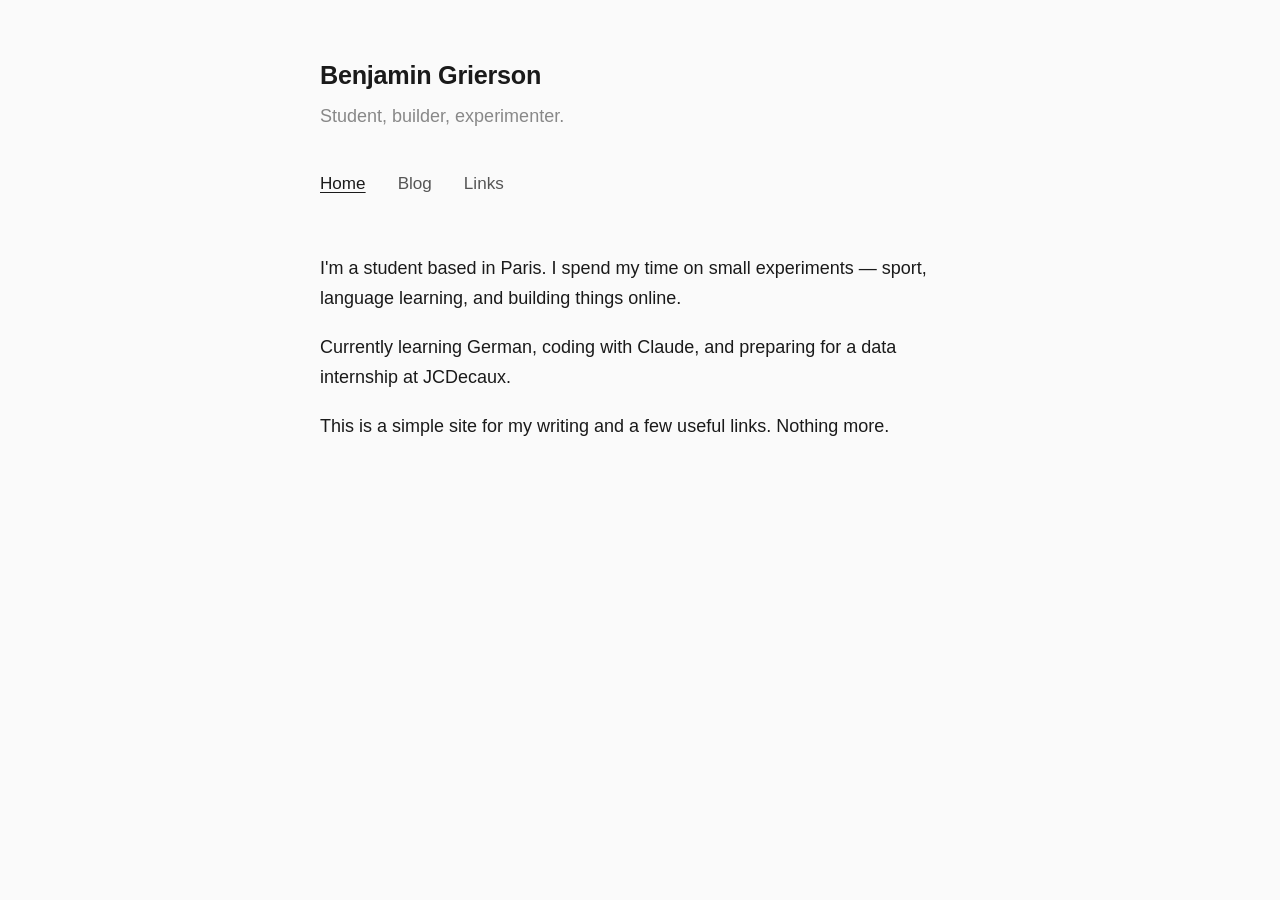
==== index.html @ 5a0f497b "Initial site" ====
<!DOCTYPE html>
<html lang="en">
<head>
  <meta charset="UTF-8">
  <meta name="viewport" content="width=device-width, initial-scale=1.0">
  <title>Benjamin Grierson</title>
  <link rel="stylesheet" href="style.css">
</head>
<body>
  <div class="container">
    <h1>Benjamin Grierson</h1>
    <p style="color: #888; margin-bottom: 0;">Student, builder, experimenter.</p>

    <nav>
      <a href="index.html" class="active">Home</a>
      <a href="blog/index.html">Blog</a>
      <a href="links.html">Links</a>
    </nav>

    <p>
      I'm a student based in Paris. I spend my time on small experiments — sport, language learning, and building things online.
    </p>
    <p>
      Currently learning German, coding with Claude, and preparing for a data internship at JCDecaux.
    </p>
    <p>
      This is a simple site for my writing and a few useful links. Nothing more.
    </p>
  </div>
</body>
</html>
---- style.css ----
/* ============================================================
   Base
   ============================================================ */

*, *::before, *::after {
  box-sizing: border-box;
  margin: 0;
  padding: 0;
}

html {
  font-size: 18px;
}

body {
  background-color: #fafafa;
  color: #1a1a1a;
  font-family: -apple-system, BlinkMacSystemFont, "Segoe UI", Roboto, Helvetica, Arial, sans-serif;
  line-height: 1.7;
  padding: 3rem 1.5rem 6rem;
}

/* ============================================================
   Layout
   ============================================================ */

.container {
  max-width: 640px;
  margin: 0 auto;
}

/* ============================================================
   Typography
   ============================================================ */

h1 {
  font-size: 1.4rem;
  font-weight: 600;
  letter-spacing: -0.01em;
  margin-bottom: 0.25rem;
}

h2 {
  font-size: 0.8rem;
  font-weight: 600;
  text-transform: uppercase;
  letter-spacing: 0.08em;
  color: #888;
  margin: 2.5rem 0 0.75rem;
}

p {
  margin-bottom: 1rem;
}

/* ============================================================
   Links
   ============================================================ */

a {
  color: #1a1a1a;
  text-decoration: underline;
  text-underline-offset: 3px;
}

a:hover {
  color: #555;
}

/* ============================================================
   Navigation
   ============================================================ */

nav {
  margin: 2rem 0 3rem;
}

nav a {
  margin-right: 1.5rem;
  text-decoration: none;
  font-size: 0.95rem;
  color: #555;
}

nav a:hover {
  color: #1a1a1a;
}

nav a.active {
  color: #1a1a1a;
  text-decoration: underline;
  text-underline-offset: 3px;
}

/* ============================================================
   Back link
   ============================================================ */

.back {
  display: inline-block;
  font-size: 0.85rem;
  color: #888;
  text-decoration: none;
  margin-bottom: 2.5rem;
}

.back:hover {
  color: #1a1a1a;
}

/* ============================================================
   Links page
   ============================================================ */

.link-list {
  list-style: none;
  margin-bottom: 1rem;
}

.link-list li {
  padding: 0.3rem 0;
}

/* ============================================================
   Blog listing
   ============================================================ */

.post-list {
  list-style: none;
}

.post-list li {
  padding: 0.4rem 0;
  display: flex;
  gap: 1rem;
  align-items: baseline;
}

.post-list .date {
  font-size: 0.82rem;
  color: #aaa;
  white-space: nowrap;
  flex-shrink: 0;
}

/* ============================================================
   Blog post
   ============================================================ */

.post-header {
  margin-bottom: 2.5rem;
}

.post-header h1 {
  font-size: 1.6rem;
  margin-bottom: 0.4rem;
}

.post-meta {
  font-size: 0.82rem;
  color: #aaa;
}

.post-body p {
  margin-bottom: 1.2rem;
}

.post-footer {
  margin-top: 3rem;
  padding-top: 1.5rem;
  border-top: 1px solid #e8e8e8;
}
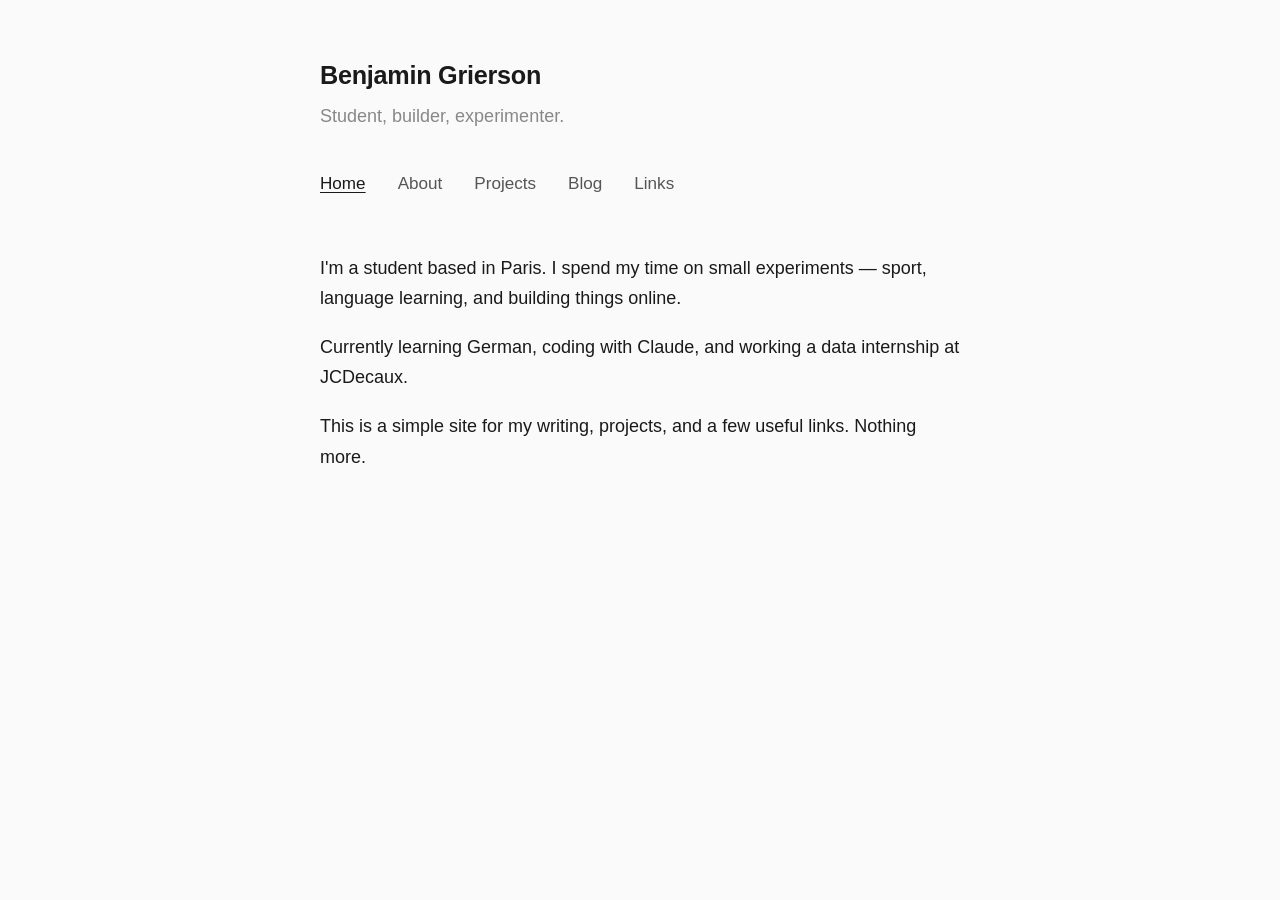
==== commit da2a42dc: "Add About and Projects pages, update nav across all pages" ====
--- a/index.html
+++ b/index.html
@@ -13,7 +13,9 @@
 
     <nav>
       <a href="index.html" class="active">Home</a>
-      <a href="blog/index.html">Blog</a>
+      <a href="about.html">About</a>
+      <a href="projects.html">Projects</a>
+      <a href="https://blog.grierson.io">Blog</a>
       <a href="links.html">Links</a>
     </nav>
 
@@ -21,10 +23,10 @@
       I'm a student based in Paris. I spend my time on small experiments — sport, language learning, and building things online.
     </p>
     <p>
-      Currently learning German, coding with Claude, and preparing for a data internship at JCDecaux.
+      Currently learning German, coding with Claude, and working a data internship at JCDecaux.
     </p>
     <p>
-      This is a simple site for my writing and a few useful links. Nothing more.
+      This is a simple site for my writing, projects, and a few useful links. Nothing more.
     </p>
   </div>
 </body>
--- a/style.css
+++ b/style.css
@@ -170,3 +170,51 @@
   padding-top: 1.5rem;
   border-top: 1px solid #e8e8e8;
 }
+
+/* ============================================================
+   About — Now list
+   ============================================================ */
+
+.now-list {
+  list-style: none;
+  margin-bottom: 1rem;
+}
+
+.now-list li {
+  padding: 0.3rem 0;
+  padding-left: 1.2rem;
+  position: relative;
+}
+
+.now-list li::before {
+  content: "—";
+  position: absolute;
+  left: 0;
+  color: #aaa;
+}
+
+/* ============================================================
+   Projects
+   ============================================================ */
+
+.project {
+  margin-bottom: 2rem;
+}
+
+.project h3 {
+  font-size: 1rem;
+  font-weight: 600;
+  margin-bottom: 0.15rem;
+}
+
+.project-meta {
+  font-size: 0.82rem;
+  color: #aaa;
+  margin-bottom: 0.5rem;
+}
+
+.project-note {
+  font-size: 0.9rem;
+  color: #888;
+  margin-bottom: 1.5rem;
+}
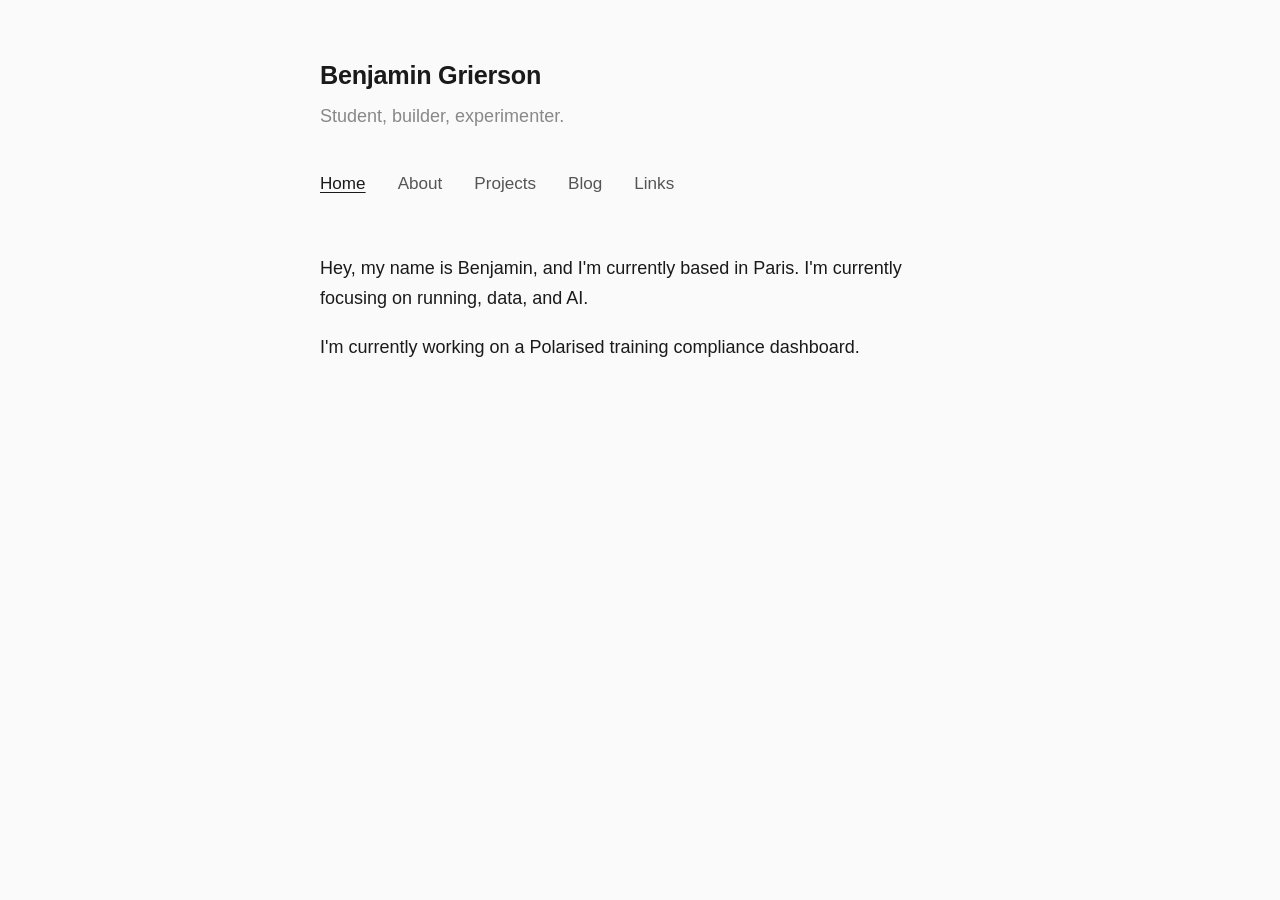
==== commit d9aef947: "Update index.html" ====
--- a/index.html
+++ b/index.html
@@ -20,13 +20,10 @@
     </nav>
 
     <p>
-      I'm a student based in Paris. I spend my time on small experiments — sport, language learning, and building things online.
+      Hey, my name is Benjamin, and I'm currently based in Paris. I'm currently focusing on running, data, and AI.
     </p>
     <p>
-      Currently learning German, coding with Claude, and working a data internship at JCDecaux.
-    </p>
-    <p>
-      This is a simple site for my writing, projects, and a few useful links. Nothing more.
+      I'm currently working on a Polarised training compliance dashboard. 
     </p>
   </div>
 </body>
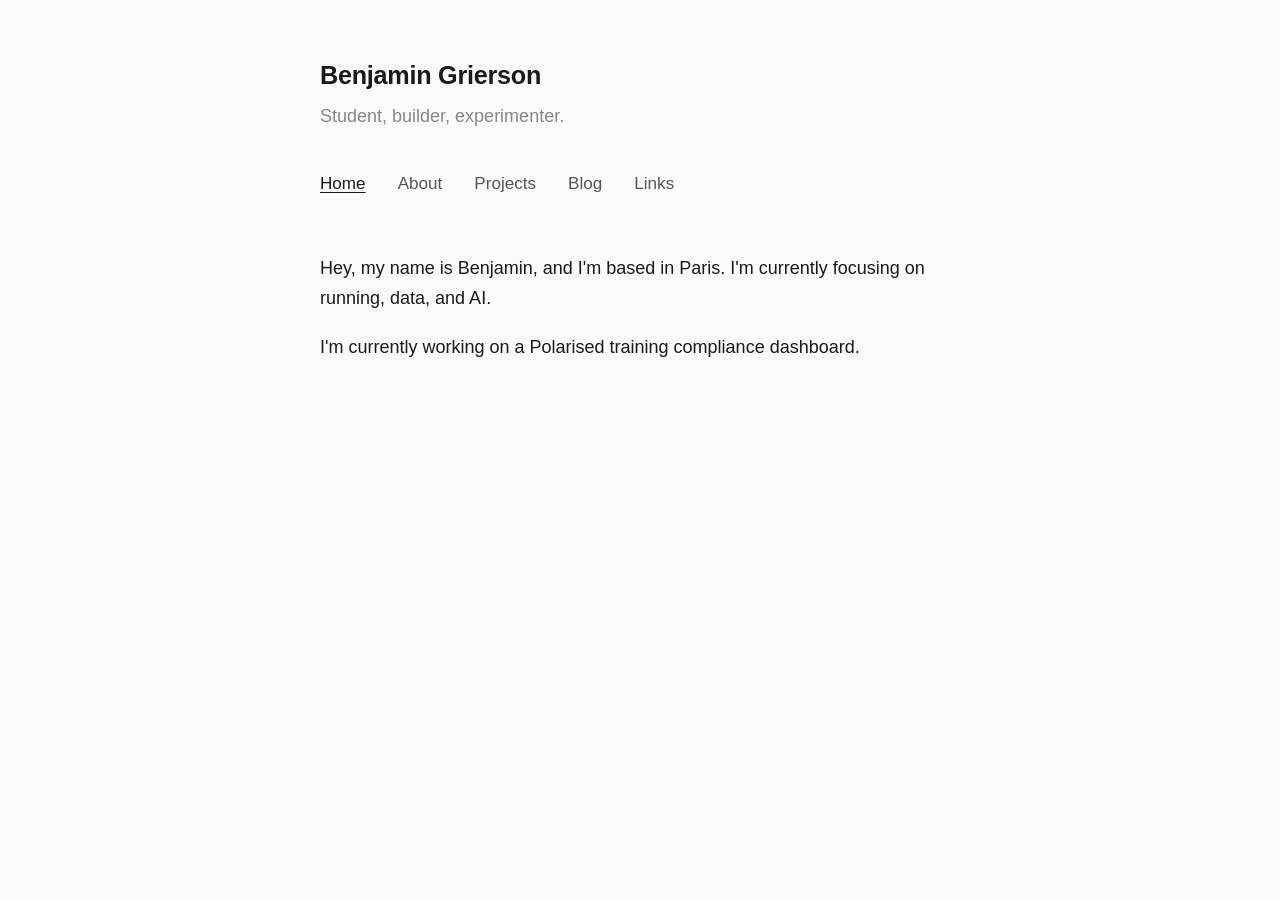
==== commit 067a10d3: "Update index.html" ====
--- a/index.html
+++ b/index.html
@@ -20,7 +20,7 @@
     </nav>
 
     <p>
-      Hey, my name is Benjamin, and I'm currently based in Paris. I'm currently focusing on running, data, and AI.
+      Hey, my name is Benjamin, and I'm based in Paris. I'm currently focusing on running, data, and AI.
     </p>
     <p>
       I'm currently working on a Polarised training compliance dashboard. 
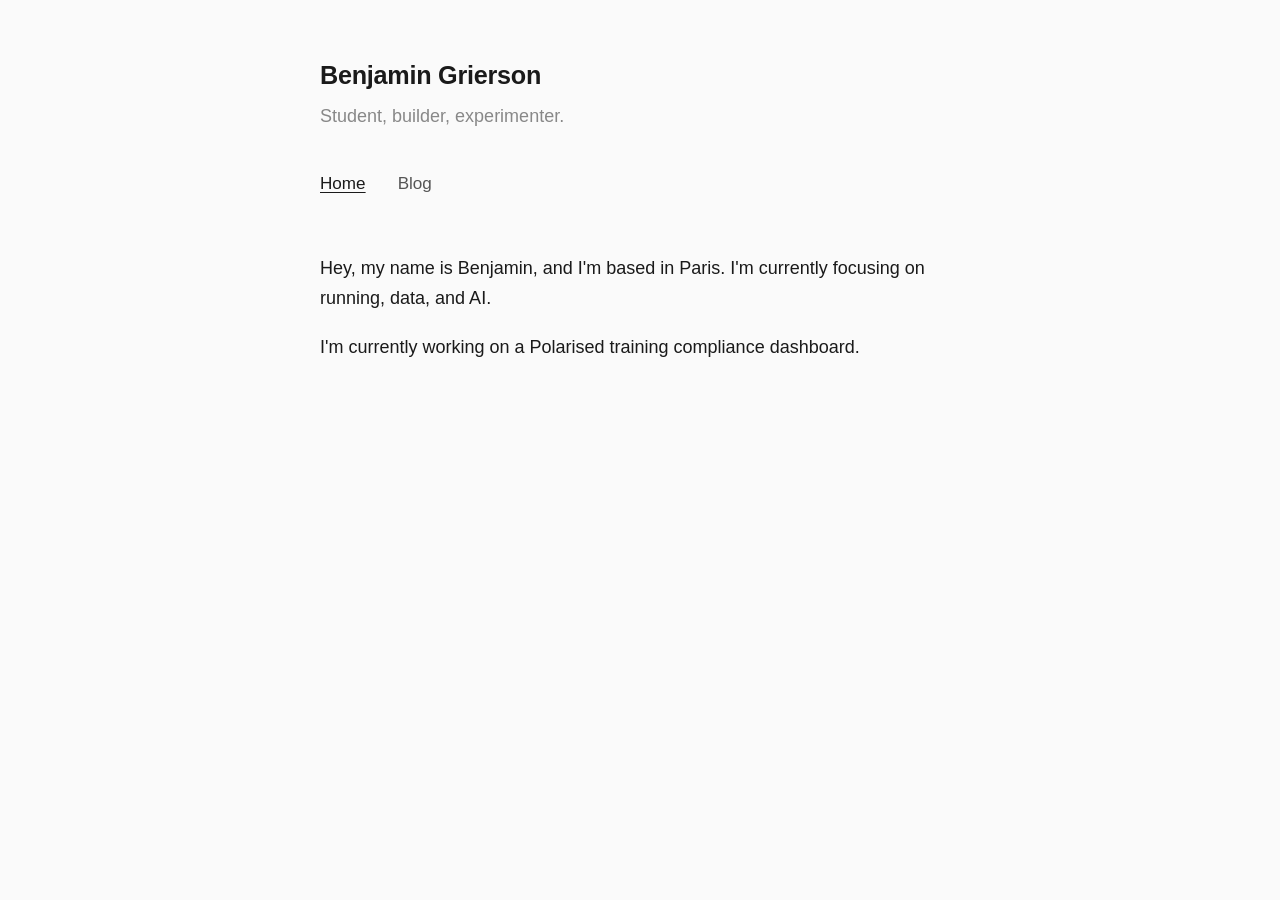
==== commit 1b0272f1: "Update index.html" ====
--- a/index.html
+++ b/index.html
@@ -13,10 +13,7 @@
 
     <nav>
       <a href="index.html" class="active">Home</a>
-      <a href="about.html">About</a>
-      <a href="projects.html">Projects</a>
       <a href="https://blog.grierson.io">Blog</a>
-      <a href="links.html">Links</a>
     </nav>
 
     <p>
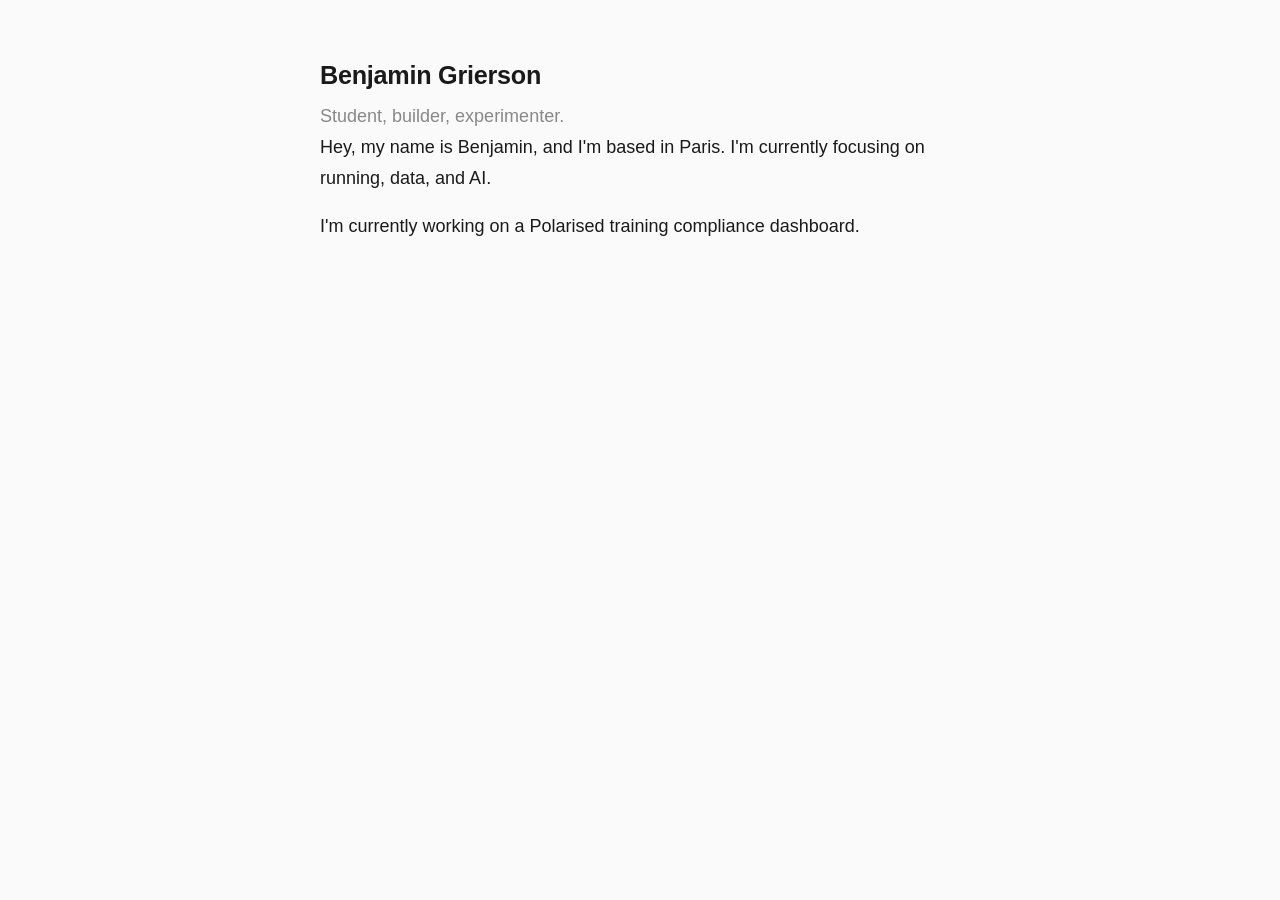
==== commit 470a9283: "Update index.html" ====
--- a/index.html
+++ b/index.html
@@ -11,11 +11,6 @@
     <h1>Benjamin Grierson</h1>
     <p style="color: #888; margin-bottom: 0;">Student, builder, experimenter.</p>
 
-    <nav>
-      <a href="index.html" class="active">Home</a>
-      <a href="https://blog.grierson.io">Blog</a>
-    </nav>
-
     <p>
       Hey, my name is Benjamin, and I'm based in Paris. I'm currently focusing on running, data, and AI.
     </p>
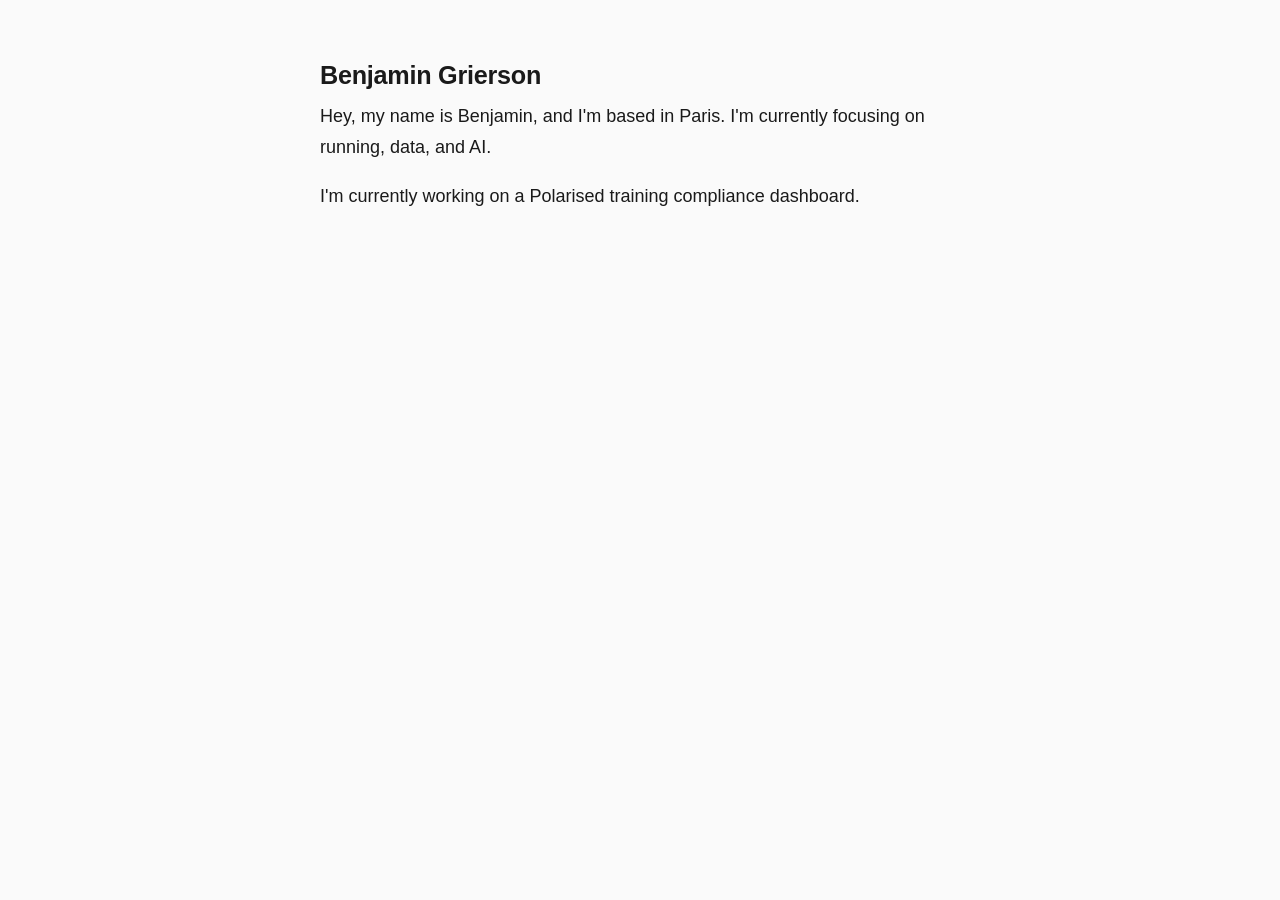
==== commit 9f634792: "Update index.html" ====
--- a/index.html
+++ b/index.html
@@ -9,8 +9,6 @@
 <body>
   <div class="container">
     <h1>Benjamin Grierson</h1>
-    <p style="color: #888; margin-bottom: 0;">Student, builder, experimenter.</p>
-
     <p>
       Hey, my name is Benjamin, and I'm based in Paris. I'm currently focusing on running, data, and AI.
     </p>
